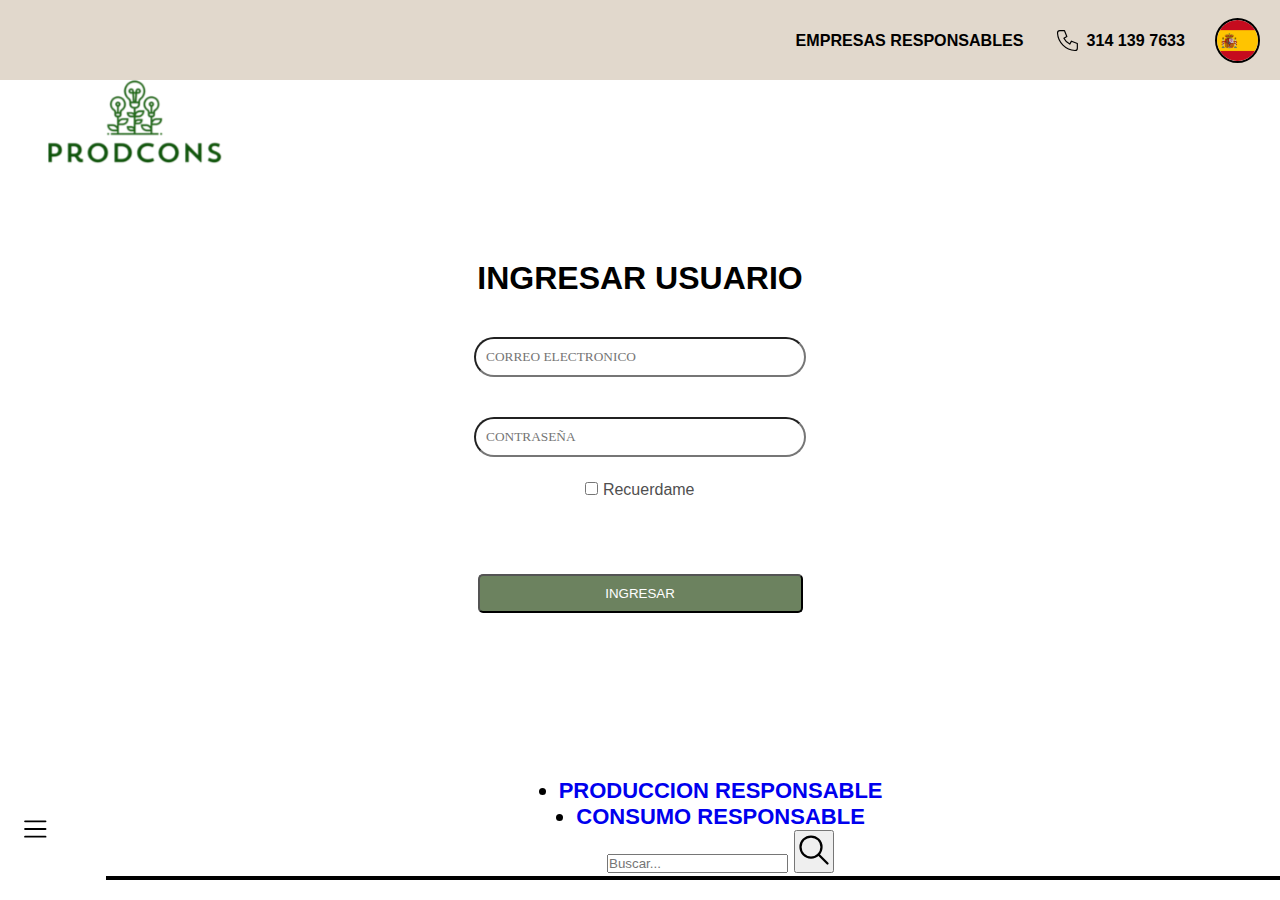
==== index.html @ 2ad21165 "primer commit" ====
<!DOCTYPE html>
<html lang="es">
<head>
    <meta charset="UTF-8">
    <meta name="viewport" content="width=device-width, initial-scale=1.0">
    <title>PRODCONS</title>
    <link rel="stylesheet" href="css/styles.css">
   <link href="css/styles.css" rel="stylesheet">
</head>
<body>

    <header> 
        <div class="header-contenedor">
            <div class="principal"> 
                <a class="navlink" href="#">EMPRESAS RESPONSABLES</a> 

                <div class="telefono">
                
                    <a class="navlink" href="#"><svg xmlns="http://www.w3.org/2000/svg" viewBox="0 0 24 24" fill="none" stroke="currentColor" stroke-linecap="round" stroke-linejoin="round" width="28" height="28" stroke-width="1"> 
                    <path d="M5 4h4l2 5l-2.5 1.5a11 11 0 0 0 5 5l1.5 -2.5l5 2v4a2 2 0 0 1 -2 2a16 16 0 0 1 -15 -15a2 2 0 0 1 2 -2"></path> 
                 </svg></a>
                 <span> 314 139 7633 </span>
                </div>
            
                <a class="navlink" href="#"><img class="españa" src="mundo.png">
                   <!-- <img class="ingles" src="reino-unido (1).png">--></a>

    </div>
        </div>
    </header>

    
    <section class="login">
        <h1>INGRESAR USUARIO </h1>
        <input class="controls" type="email" name="usuario" id="usuario" placeholder="CORREO ELECTRONICO">
        <input class="controls" type="password" name="contraseña" id="contraseña" placeholder="CONTRASEÑA">
        <div class="recuerdame">
            <label>
                <input class="C" type="checkbox">
                Recuerdame
            </label>
        </div>

        <input class="boton" type="submit" value="INGRESAR">


    </section>
   
    <section class="logo"> 
        <div class="header_2">
            <svg xmlns="http://www.w3.org/2000/svg" viewBox="0 0 24 24" fill="none" stroke="currentColor" stroke-linecap="round" stroke-linejoin="round" width="36" height="36" stroke-width="1.5">
                <path d="M4 6l16 0">
            </path>
                 <path d="M4 12l16 0">
            </path> 
                <path d="M4 18l16 0">
            </path> 
            </svg> 
        <img class="prodcons" src="logoSinfondo.png" alt="Logo"> 
        <div class="subtitulos">
            <li><a href="#">PRODUCCION RESPONSABLE</a></li>
            <li><a href="#">CONSUMO RESPONSABLE</a></li>
            <!--formulario-->
            <form class="search-form">
                <input type="search" placeholder="Buscar..."/>
                <button class=" lupa">
                    <svg xmlns="http://www.w3.org/2000/svg" viewBox="0 0 24 24" fill="none" stroke="currentColor" stroke-linecap="round" stroke-linejoin="round" width="36" height="36" stroke-width="1.5"> 
                        <path d="M10 10m-7 0a7 7 0 1 0 14 0a7 7 0 1 0 -14 0"></path>
                         <path d="M21 21l-6 -6"></path> 
                        </svg>
                </button>

         </form>
        </div>

           <!-- <a class="lupa" href="#" onclick="moveIndicator(this)">
                <svg xmlns="http://www.w3.org/2000/svg" viewBox="0 0 24 24" fill="none" stroke="currentColor" stroke-linecap="round" stroke-linejoin="round" width="36" height="36" stroke-width="1.5"> 
                <path d="M10 10m-7 0a7 7 0 1 0 14 0a7 7 0 1 0 -14 0"></path>
                 <path d="M21 21l-6 -6"></path> 
                </svg>
            </a>-->

    </div>
    </section>
    <!--
<footer class="frooter"> 
    PRODCONS &copy; 2025. Todos los  derechos reservados.
</footer> -->
<script src="code.js"></script>
</body>
</html>
---- css/styles.css ----
:root {
    color: black;
    color: white;    
    --amarillo: #FFC107;
    --blue: #0097A7;
    color: rgb(90, 61, 61);
    color: beige;
    color: rgb(12, 115, 12);
    color: rgb(47, 81, 47);
    color: rgb(126, 222, 126);
    color: rgb(225, 216, 204);
    color: #868278;
    color: rgb(231, 231, 219);
    color: rgb(109, 151, 109);

}

html{
    font-size: 62.5%;
    box-sizing: border-box;
}
*, *:before, *:after {
    box-sizing: inherit;
}
/*cuerpo*/
body{
    font-size: 16px; /* 1 rem = 10px */
    font-family: 'krub', sans-serif;

}

.container{
    max-width: 120rem;
    margin: 0 auto;
}
/*cabeza*/
header{
    position: fixed;
    top: 0;
    left: 0;
    width: 100%;
    height: 80px;
    background: rgb(225, 216, 204);/*color del fondo*/
    z-index: 2;
    display: flex;
    justify-content: flex-end;
    align-items: center;
    padding-right: 20px;

}

.header-contenedor{
    display: flex;
    align-items: center;
    gap: 15px;
    font-size: 16.1px;/* el tamaño negritas*/
    font-weight: bolder;
    justify-content: space-between;
    padding: 2rem 0;
}

.principal{
   display: flex;
   align-items: center;
   gap: 30px;
   
}

.telefono{
    display: flex;
    align-items: center;
    gap: 5px;
    color: black;
}

.telefono p{
    margin: 0;
    color: black;
}

@media (min-width: 768px) {
    .header {
        flex-direction: row;
        justify-content: space-between;
    }
}

@media (min-width: 480px) {
   
}

/*Imagen de la bandera de españa*/
.españa{
    width: 45px; /* Ancho del círculo */
    height: 45px; /* Alto del círculo */
    border-radius: 50%; /* Hace el borde redondeado (círculo) */
    border: 2px solid black;/*Define el borde de la imagen circular*/
    
}

.ingles{
    width: 45px; /* Ancho del círculo */
    height: 45px; /* Alto del círculo */
    border-radius: 50%; /* Hace el borde redondeado (círculo) */
    border: 2px solid black;
}
/*Imagen del logo*/
.logo{
    top: 145px;
    left: 20px;
    display: flex;
    align-items: center;
    gap: 20px;
    z-index: 2;
    padding-right: 20px;
    justify-content: flex-end;
    position: fixed;
   
}
.prodcons{
    position: absolute;
    top: 41px; /*espacio entre lo alto y bajo*/
    left: 0.3px; /*cuanto estara a la izquierda*/
    display: flex;
    align-items: center;
    gap: 0.5px;
    position: fixed;
    padding: 0.5px;
    width: 20%; /* tamaño de la imagen*/
}

.logo{
    width: .5%;
    height: auto;
}
/*produccion y el consumo responsable*/
.subtitulos{
   display: flex;
   flex-direction: column;
    align-items: center;  
    font-size: 22px;/* tamaño de la letra*/
    font-weight: bold;
    color: black;
    border-bottom: 100px solid black;

}

.subtitulos p{
    font-size: 1em;/*tamaño de letra*/
    text-align: center;
    /*display: flex;  alinear elementos en fila*/
    padding: 5px;
    /*gap: 5px; espacio entre los elementos*/

}
/*parte del logo*/
section.logo{
    position: relative;
    width: 104.5%;
}

.subtitulos{
    width: 110%;
    border-bottom: 4px solid black;
    padding-bottom: 2px;
}
/*elemento que van al final del blog*/
.footer{
    text-align: center;
    color: black;

}
/*Menu de registro*/
*{
    margin: 0;
    padding: 0;
    box-sizing: border-box;
    text-decoration: none;
    font-family:Arial, Helvetica, sans-serif;

}

.navlink {
    text-align: right;
    color: #000;
    display: flex;
    text-align: center;
    justify-content: flex-end;    
}

.controls{
    /*background-color: rgb(172, 211, 146);*/
    background-color: white; 
    width: 170px;
    padding: 10px;
    margin: auto;
    margin-top: 40px;
    border-radius: 5px;
    font-family: 'calibri';
    border-radius: 20px;
    width: 80%;
    text-align: black;
}

.login{
    background-color: white;
    padding: 20px;
    margin: auto;
    margin-top: 200px;
    /*border: 2px solid black;*/
    text-align: center;
    border-radius: 30px;
    width: 455px;
    padding-top: 60px;
     color: black;
    
}

.boton{
    width: 10px;
    padding: 10px;
    margin: auto;
    margin-top: 55px;
    border-radius: 5px;
    background-color: rgb(108,130,95);
    color: white;
    width: 325px;
}

.header_2{
    display: flex;
    align-items: center;
    gap: 55px;
    font-size: 16.1px;/* el tamaño negritas*/
    background:white;/*color del fondo*/
    z-index: 20;
    justify-content: flex-end;
    padding-right: 2px;
    color: black;
    width: 100%;

}

.recuerdame{
    width: 170px;
    padding: 10px;
    margin: auto;
    margin-top: 40px;
    padding: 20px;
    margin: auto;
    margin-top: 4px;
    /*border-left-width: 0px;
    border-right-width: 0px;*/
    color: rgb(79, 79, 79);
   
}

.C{
    background-color: rgb(172, 211, 146) ;
}
---- css/styles.css ----
:root {
    color: black;
    color: white;    
    --amarillo: #FFC107;
    --blue: #0097A7;
    color: rgb(90, 61, 61);
    color: beige;
    color: rgb(12, 115, 12);
    color: rgb(47, 81, 47);
    color: rgb(126, 222, 126);
    color: rgb(225, 216, 204);
    color: #868278;
    color: rgb(231, 231, 219);
    color: rgb(109, 151, 109);

}

html{
    font-size: 62.5%;
    box-sizing: border-box;
}
*, *:before, *:after {
    box-sizing: inherit;
}
/*cuerpo*/
body{
    font-size: 16px; /* 1 rem = 10px */
    font-family: 'krub', sans-serif;

}

.container{
    max-width: 120rem;
    margin: 0 auto;
}
/*cabeza*/
header{
    position: fixed;
    top: 0;
    left: 0;
    width: 100%;
    height: 80px;
    background: rgb(225, 216, 204);/*color del fondo*/
    z-index: 2;
    display: flex;
    justify-content: flex-end;
    align-items: center;
    padding-right: 20px;

}

.header-contenedor{
    display: flex;
    align-items: center;
    gap: 15px;
    font-size: 16.1px;/* el tamaño negritas*/
    font-weight: bolder;
    justify-content: space-between;
    padding: 2rem 0;
}

.principal{
   display: flex;
   align-items: center;
   gap: 30px;
   
}

.telefono{
    display: flex;
    align-items: center;
    gap: 5px;
    color: black;
}

.telefono p{
    margin: 0;
    color: black;
}

@media (min-width: 768px) {
    .header {
        flex-direction: row;
        justify-content: space-between;
    }
}

@media (min-width: 480px) {
   
}

/*Imagen de la bandera de españa*/
.españa{
    width: 45px; /* Ancho del círculo */
    height: 45px; /* Alto del círculo */
    border-radius: 50%; /* Hace el borde redondeado (círculo) */
    border: 2px solid black;/*Define el borde de la imagen circular*/
    
}

.ingles{
    width: 45px; /* Ancho del círculo */
    height: 45px; /* Alto del círculo */
    border-radius: 50%; /* Hace el borde redondeado (círculo) */
    border: 2px solid black;
}
/*Imagen del logo*/
.logo{
    top: 145px;
    left: 20px;
    display: flex;
    align-items: center;
    gap: 20px;
    z-index: 2;
    padding-right: 20px;
    justify-content: flex-end;
    position: fixed;
   
}
.prodcons{
    position: absolute;
    top: 41px; /*espacio entre lo alto y bajo*/
    left: 0.3px; /*cuanto estara a la izquierda*/
    display: flex;
    align-items: center;
    gap: 0.5px;
    position: fixed;
    padding: 0.5px;
    width: 20%; /* tamaño de la imagen*/
}

.logo{
    width: .5%;
    height: auto;
}
/*produccion y el consumo responsable*/
.subtitulos{
   display: flex;
   flex-direction: column;
    align-items: center;  
    font-size: 22px;/* tamaño de la letra*/
    font-weight: bold;
    color: black;
    border-bottom: 100px solid black;

}

.subtitulos p{
    font-size: 1em;/*tamaño de letra*/
    text-align: center;
    /*display: flex;  alinear elementos en fila*/
    padding: 5px;
    /*gap: 5px; espacio entre los elementos*/

}
/*parte del logo*/
section.logo{
    position: relative;
    width: 104.5%;
}

.subtitulos{
    width: 110%;
    border-bottom: 4px solid black;
    padding-bottom: 2px;
}
/*elemento que van al final del blog*/
.footer{
    text-align: center;
    color: black;

}
/*Menu de registro*/
*{
    margin: 0;
    padding: 0;
    box-sizing: border-box;
    text-decoration: none;
    font-family:Arial, Helvetica, sans-serif;

}

.navlink {
    text-align: right;
    color: #000;
    display: flex;
    text-align: center;
    justify-content: flex-end;    
}

.controls{
    /*background-color: rgb(172, 211, 146);*/
    background-color: white; 
    width: 170px;
    padding: 10px;
    margin: auto;
    margin-top: 40px;
    border-radius: 5px;
    font-family: 'calibri';
    border-radius: 20px;
    width: 80%;
    text-align: black;
}

.login{
    background-color: white;
    padding: 20px;
    margin: auto;
    margin-top: 200px;
    /*border: 2px solid black;*/
    text-align: center;
    border-radius: 30px;
    width: 455px;
    padding-top: 60px;
     color: black;
    
}

.boton{
    width: 10px;
    padding: 10px;
    margin: auto;
    margin-top: 55px;
    border-radius: 5px;
    background-color: rgb(108,130,95);
    color: white;
    width: 325px;
}

.header_2{
    display: flex;
    align-items: center;
    gap: 55px;
    font-size: 16.1px;/* el tamaño negritas*/
    background:white;/*color del fondo*/
    z-index: 20;
    justify-content: flex-end;
    padding-right: 2px;
    color: black;
    width: 100%;

}

.recuerdame{
    width: 170px;
    padding: 10px;
    margin: auto;
    margin-top: 40px;
    padding: 20px;
    margin: auto;
    margin-top: 4px;
    /*border-left-width: 0px;
    border-right-width: 0px;*/
    color: rgb(79, 79, 79);
   
}

.C{
    background-color: rgb(172, 211, 146) ;
}
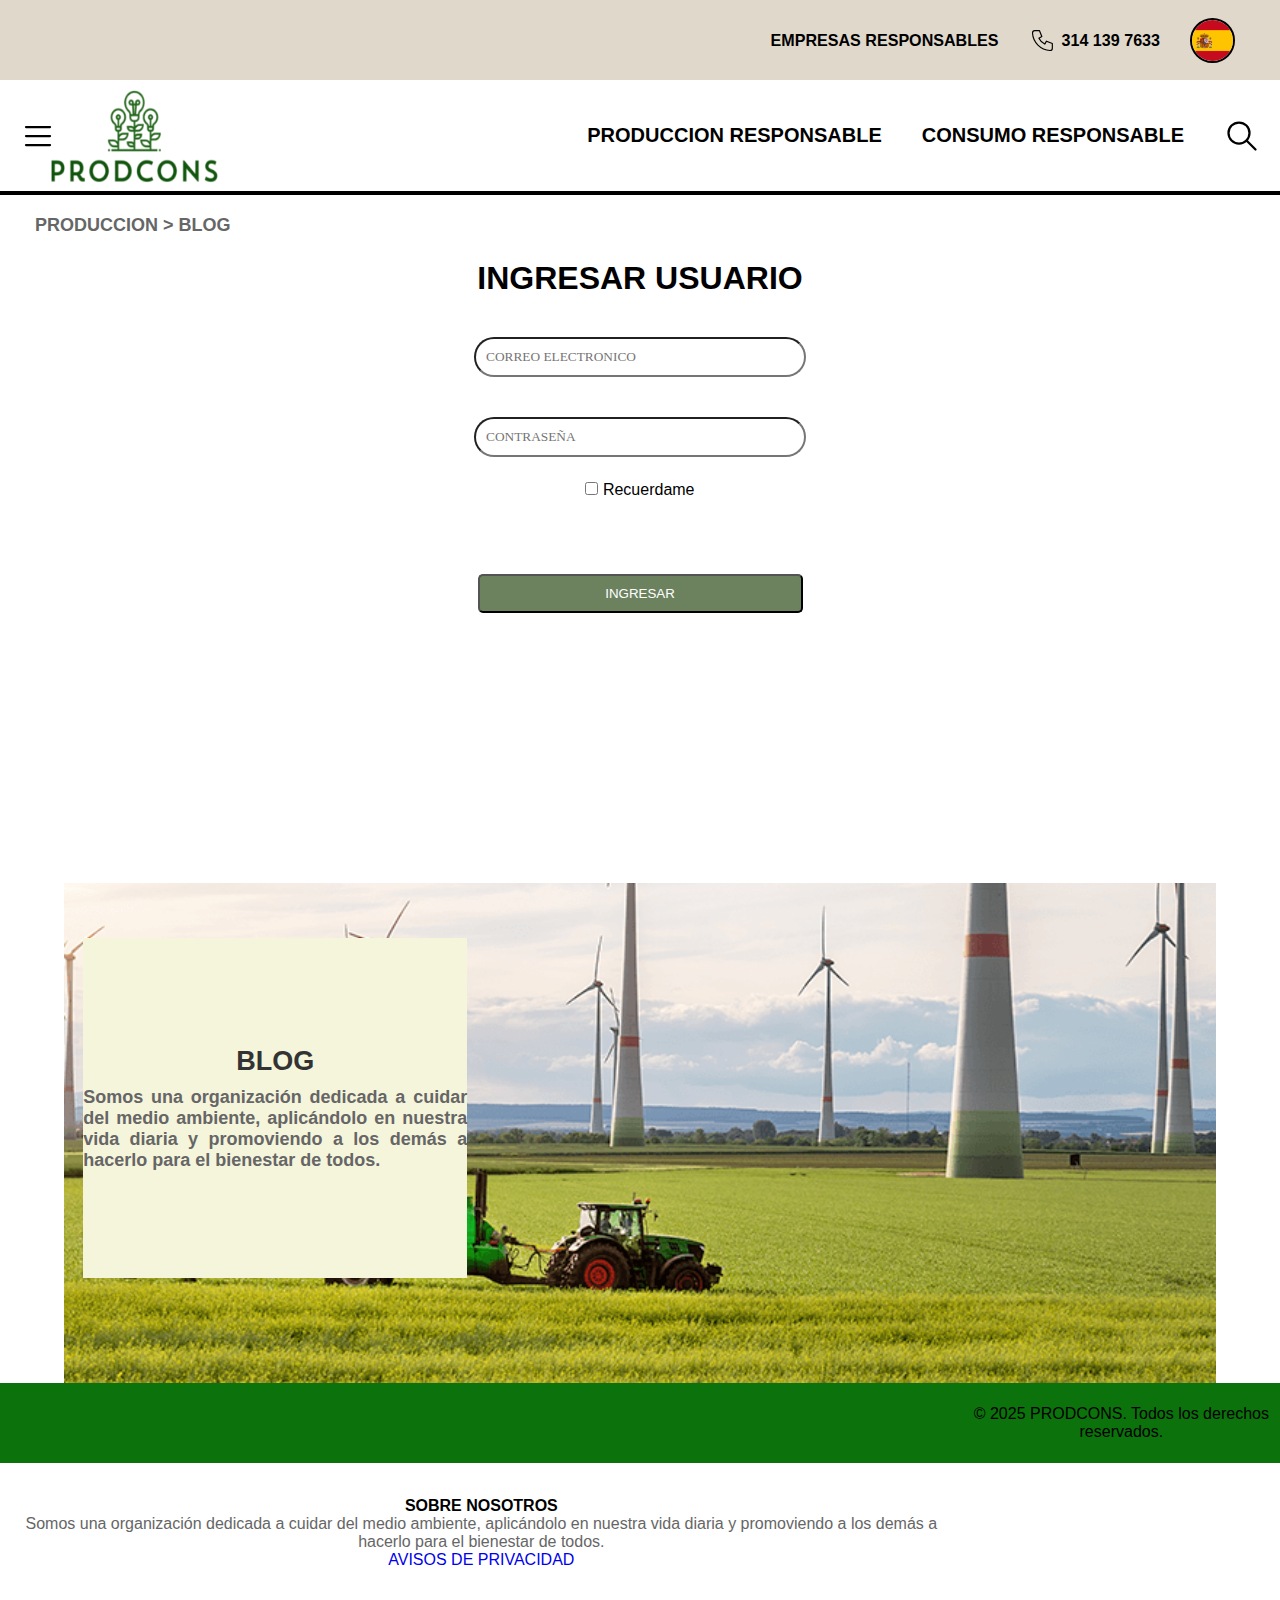
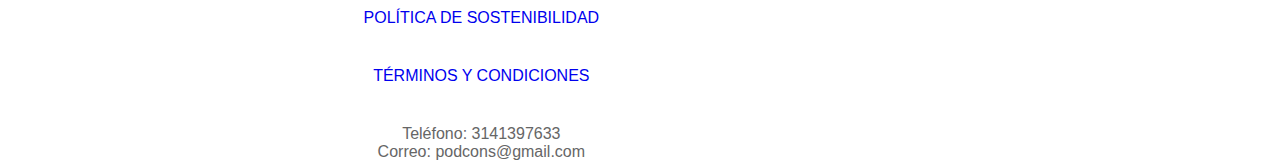
==== commit 548ec63b: "cambioschan" ====
--- a/index.html
+++ b/index.html
@@ -12,7 +12,7 @@
     <header> 
         <div class="header-contenedor">
             <div class="principal"> 
-                <a class="navlink" href="#">EMPRESAS RESPONSABLES</a> 
+                <a class="navlink" href="#empresasresponsables" onclick="setActive(this)">EMPRESAS RESPONSABLES</a> 
 
                 <div class="telefono">
                 
@@ -22,8 +22,8 @@
                  <span> 314 139 7633 </span>
                 </div>
             
-                <a class="navlink" href="#"><img class="españa" src="mundo.png">
-                   <!-- <img class="ingles" src="reino-unido (1).png">--></a>
+                <a class="navlink" href="#idiomas"><img class="españa" src="mundo.png">
+                 <!--<img class="ingles" src="reino-unido (1).png"></a>-->
 
     </div>
         </div>
@@ -58,10 +58,29 @@
             </svg> 
         <img class="prodcons" src="logoSinfondo.png" alt="Logo"> 
         <div class="subtitulos">
-            <li><a href="#">PRODUCCION RESPONSABLE</a></li>
-            <li><a href="#">CONSUMO RESPONSABLE</a></li>
+
+           <li><a href="#produccion" onclick="setActive(this)">PRODUCCION RESPONSABLE</a>
+               <!--  <div class="info" id="info-produccion">
+                  <img class="img-info1" src="produccion.jpg">
+                </div>
+                    <div class="info-prod">
+                    <h2>LA PRODUCCIÓN RESPONSABLE</h2>
+                    <p>Cada producto que consumimos tiene un costo ambiental que muchas veces no vemos. Desde la extracción de materiales hasta su fabricación y distribución, el impacto puede ser enorme si no se hace de manera responsable.</p>
+                </div> -->
+            </li>
+
+            <li><a href="#consumo" onclick="setActive(this)">CONSUMO RESPONSABLE</a>
+                <!--<div class="info2" id="info-consumo"> 
+                     <img class="img-info2" src="consumo.jpg">
+                    </div>
+                     <div class="info-cons" >
+                    <h2>EL CONSUMO RESPONSABLE</h2> 
+                    <p>El consumo responsable implica elegir productos y servicios que minimicen el impacto ambiental, fomenten la economía local y respeten los derechos de los trabajadores. Es una forma de tomar decisiones conscientes para reducir el desperdicio y promover un futuro más sostenible.</p>
+                </div>-->
+            </li>
+        </ul>
             <!--formulario-->
-            <form class="search-form">
+           <form class="search-form">
                 <input type="search" placeholder="Buscar..."/>
                 <button class=" lupa">
                     <svg xmlns="http://www.w3.org/2000/svg" viewBox="0 0 24 24" fill="none" stroke="currentColor" stroke-linecap="round" stroke-linejoin="round" width="36" height="36" stroke-width="1.5"> 
@@ -71,21 +90,48 @@
                 </button>
 
          </form>
+
         </div>
+    </section>
 
-           <!-- <a class="lupa" href="#" onclick="moveIndicator(this)">
-                <svg xmlns="http://www.w3.org/2000/svg" viewBox="0 0 24 24" fill="none" stroke="currentColor" stroke-linecap="round" stroke-linejoin="round" width="36" height="36" stroke-width="1.5"> 
-                <path d="M10 10m-7 0a7 7 0 1 0 14 0a7 7 0 1 0 -14 0"></path>
-                 <path d="M21 21l-6 -6"></path> 
-                </svg>
-            </a>-->
+    
 
+    <div class="sobrecont">
+    <div class="tex1">
+        <p> PRODUCCION  >  BLOG </p>
     </div>
-    </section>
-    <!--
-<footer class="frooter"> 
-    PRODCONS &copy; 2025. Todos los  derechos reservados.
-</footer> -->
+    <div class="cuadro-info">
+        <h2>BLOG</h2>
+        <p>Somos una organización dedicada a cuidar del medio ambiente, aplicándolo en nuestra vida diaria y promoviendo a los demás a hacerlo para el bienestar de todos.</p>
+    </div>
+<img class="imagen-principal" src="presentacion.png" alt="Imagen Principal">
+    </body>
+</div>
+
+<footer class="footer">
+    <div class="footer-container">
+        <div class="footer-left">
+            <img class="prodcons2" src="logoSinfondo.png" alt="Logo">
+        </div>
+        <div class="footer-center">
+            <h4>SOBRE NOSOTROS</h4>
+            <p>Somos una organización dedicada a cuidar del medio ambiente, aplicándolo en nuestra vida diaria y promoviendo a los demás a hacerlo para el bienestar de todos.</p>
+        </div>
+        <div class="footer-right">
+            <ul>
+                <li><a href="#">AVISOS DE PRIVACIDAD</a></li>
+                <li><a href="#">POLÍTICA DE SOSTENIBILIDAD</a></li>
+                <li><a href="#">TÉRMINOS Y CONDICIONES</a></li>
+            </ul>
+            <p>Teléfono: 3141397633</p>
+            <p>Correo: podcons@gmail.com</p>
+        </div>
+    </div>
+    <div class="footer-bottom">
+        &copy; 2025 PRODCONS. Todos los derechos reservados.
+    </div>
+</footer>
+
 <script src="code.js"></script>
 </body>
 </html>--- a/css/styles.css
+++ b/css/styles.css
@@ -1,8 +1,8 @@
-:root {
+:root {          /*Barra de colores que seran utilizados*/
     color: black;
     color: white;    
-    --amarillo: #FFC107;
-    --blue: #0097A7;
+    color: #FFC107;
+    color: #0097A7;
     color: rgb(90, 61, 61);
     color: beige;
     color: rgb(12, 115, 12);
@@ -26,33 +26,132 @@
 body{
     font-size: 16px; /* 1 rem = 10px */
     font-family: 'krub', sans-serif;
-
+}
+
+.tex1{
+    position: fixed;
+    color: #000;
+    top: 195px; /* Suma de la altura de ambas barras */
+    left: 0; /*alineacion a la izquierda*/
+    width: 100%;/*ancho que abarcara en la pagina principal*/
+    height: 60px;/*tamaño que abarcara el texto*/
+    display: flex;
+    justify-content: flex-start;
+    text-align: left; 
+    padding-left: 35px;
+    background-color: white; /*Color del fondo*/
+    font-size: 18px;
+    font-weight: bold;
+    align-items: center;/* texto centrado*/
+    z-index: 5; /* configurarlo debajo de la segunda barra */
+}
+
+.imagen-principal{
+    display: block;       /*  centrar */
+    width: 90%;           /* Define el ancho */
+    height: 500px;        /* Define la altura */
+    object-fit: cover;    /* Ajusta la imagen sin deformarla */
+    margin: 250px auto 0; /* Centrar y empujar hacia abajo */
+}
+
+.sobrecont{
+    position: relative;
+    text-align: center;
+}
+
+.cuadro-info{
+    position: absolute;
+    top: 55px; /* Ajusta el cuadro arriba de la imagen*/
+    left: 21.5%;
+    transform: translateX(-50%);/*Centrar el cuadro de manera horizontal*/
+    height: 340px; /*la altura del cuadrado*/
+    background-color: beige;/*color de fondo que contendra el cuadrado*/
+    color: black;/*color de las letras que contendra el texto añadido*/
+    font-size: 18px;/*Tamaño asignado de las letras*/
+    font-weight: bold;
+    display: flex;
+    align-items: center;/*posicionar el texto en el centro del cuadrado*/
+    justify-content: center;/*justificar el contenido al centro*/
+    display: flex;
+    flex-direction: column; /* Asegura que el texto esté arriba */
+    align-items: center; /* Centra el contenido */
+    text-align: justify; /* justifica el texto */
+    width: 30%; /* Ajusta el ancho si es necesario */
+    margin: auto; /* Centra en la página */
+    text-align-last: left;
+    font-family:Impact, Haettenschweiler, 'Arial Narrow Bold', sans-serif;
+
+}
+
+h2{
+    margin-bottom: 10px;/*definir el espacio entre el titulo y el texto de los cuadros*/
 }
 
 .container{
-    max-width: 120rem;
+    max-width: 120rem;/*tamaño maximo que podra tener el cuadrado*/
     margin: 0 auto;
 }
+
+ul {
+    list-style-type: none;
+    padding: 0;
+}
+
+ul li {
+    display: flex;
+    flex-direction: column; /* Alinea los elementos verticalmente */
+    margin-bottom: 40px; /* Espaciado entre los elementos */
+}
+
+.info, .info2 {
+    display: block;
+    width: 100%;
+    margin-bottom: 20px;
+}
+
+.info-prod, .info-cons{
+    display: block;
+    width: 100%;
+    padding: 10px;
+    background-color: #f5f5f5;
+    margin-bottom: 20px;
+}
+
+.img-info1, .img-info2 {
+    width: 100%;
+    height: auto;
+}
+
+h2 {
+    color: #333;
+    font-size: 1.5em;
+}
+
+p {
+    color: #666;
+    font-size: 1em;
+}
+
 /*cabeza*/
 header{
     position: fixed;
-    top: 0;
+    top: 0;/*que tan separado estara del inicio*/
     left: 0;
-    width: 100%;
+    width: 100%;/*anchura que abarcara de la pantalla*/
     height: 80px;
     background: rgb(225, 216, 204);/*color del fondo*/
-    z-index: 2;
+    z-index: 2;/*mantenerlo fijo*/
     display: flex;
     justify-content: flex-end;
     align-items: center;
-    padding-right: 20px;
+    padding-right: 20px;/*indicaremos cuanto lo justificaremos a la derecha*/
 
 }
 
 .header-contenedor{
     display: flex;
     align-items: center;
-    gap: 15px;
+    gap: 15px;/*espacio definido entre columnas*/
     font-size: 16.1px;/* el tamaño negritas*/
     font-weight: bolder;
     justify-content: space-between;
@@ -62,20 +161,20 @@
 .principal{
    display: flex;
    align-items: center;
-   gap: 30px;
-   
+   gap: 30px;/*espacio definido entre columnas*/
+   padding: 10px;
 }
 
 .telefono{
     display: flex;
     align-items: center;
-    gap: 5px;
+    gap: 5px;/*espacio definido entre columnas*/
     color: black;
 }
 
 .telefono p{
     margin: 0;
-    color: black;
+    color: black;/*color que contendra el texto*/
 }
 
 @media (min-width: 768px) {
@@ -102,48 +201,88 @@
     width: 45px; /* Ancho del círculo */
     height: 45px; /* Alto del círculo */
     border-radius: 50%; /* Hace el borde redondeado (círculo) */
-    border: 2px solid black;
+    border: 2px solid black;/*Define el borde de la imagen circular*/
 }
 /*Imagen del logo*/
 .logo{
-    top: 145px;
-    left: 20px;
-    display: flex;
+    top: 145px;/*define la altura que tendra la imagen*/
+    left: 20px;/*Indica cuanto estara a la derecha*/
+    display: flex;/*Se podra desplazar dependiendo el tamaño de la pantalla que sea utilizada*/
     align-items: center;
-    gap: 20px;
-    z-index: 2;
+    gap: 20px;/*espacio definido entre columnas*/
+    z-index: 2;/*mante a la imagen fija dentro del navegador*/
     padding-right: 20px;
     justify-content: flex-end;
     position: fixed;
    
 }
 .prodcons{
+    height: 200px; /*altura que le sera dada a la imagen */
     position: absolute;
-    top: 41px; /*espacio entre lo alto y bajo*/
-    left: 0.3px; /*cuanto estara a la izquierda*/
-    display: flex;
-    align-items: center;
-    gap: 0.5px;
+    top: 42px; 
+    left: 0.3px; /*la justificacion izquierda que tendra*/
+    display: flex;
+    align-items: center;/*imagen centrada en el tamaño del navegador*/
+    gap: 2.5px;/*espacio definido entre columnas*/
     position: fixed;
-    padding: 0.5px;
-    width: 20%; /* tamaño de la imagen*/
+    padding: 5.5px;
+    width: 20%; /*tamaño asignado que abarcara de la pantalla*/
+
 }
 
 .logo{
-    width: .5%;
-    height: auto;
+    width: .5%;/*define el ancho*/
+    height: auto;/*define la altura*/
 }
 /*produccion y el consumo responsable*/
 .subtitulos{
-   display: flex;
-   flex-direction: column;
+    display: flex;
+    gap: 40px;/*espacio definido entre columnas*/
     align-items: center;  
-    font-size: 22px;/* tamaño de la letra*/
+    font-size: 20px;/* tamaño de la letra*/
     font-weight: bold;
-    color: black;
-    border-bottom: 100px solid black;
-
-}
+    color: black;/*color que tendran las letras*/
+    position: relative;
+    z-index: 1;/*mantiene fijo a los subtitulos*/
+    transition: transform 0.3s ease-in-out;
+    text-align: right;/*subtitulos justificados a la derecha*/
+}
+
+.subtitulos.desolante{
+    transform: translateX(-150px);
+}
+
+.subtitulos li {
+    list-style: none;
+}
+
+.subtitulos a {
+    text-decoration: none;
+    color: black;
+    position: relative;
+}
+
+.subtitulos a::after {
+    content: '';
+    position: absolute;
+    bottom: -5.3px;
+    left: 0;
+    width: 100%;/*tamaño que abarcara de la pantalla*/
+    height: 7px; /*define la altura*/
+    background-color:  rgb(12, 115, 12);/*color de la linea que ira debajo de los subtitulos*/
+    transform: scaleX(0);
+    transform-origin: bottom right;
+    transition: transform 0.3s ease;/*tiempo que tomara en aparecer la linea debajo del subtitulo*/
+}
+
+.subtitulos a:hover::after,
+.subtitulos a:focus::after,
+.subtitulos a:active::after {
+    transform: scaleX(1);
+    transform-origin: bottom left;
+}
+
+
 
 .subtitulos p{
     font-size: 1em;/*tamaño de letra*/
@@ -151,32 +290,70 @@
     /*display: flex;  alinear elementos en fila*/
     padding: 5px;
     /*gap: 5px; espacio entre los elementos*/
-
-}
+}
+
+.search-form {
+    position: relative;
+    z-index: 15;
+    margin-top: 5px;
+}
+
+.search-form input[type="search"] {
+    width: 0;
+    opacity: 0;
+    transition: width 0.3s ease, opacity 0.3s ease;
+    position: absolute;
+    right: 40px; /* Posición respecto a la lupa */
+    top: 50%;
+    transform: translateY(-50%);
+    border: 1px solid #000;
+    padding: 5px;
+    border-radius: 5px;
+    background: white;/*define el color del fondo que contendor*/
+}
+
+.search-form button {
+    background: none;
+    border: none;
+    cursor: pointer;
+}
+
+.search-form:hover input[type="search"] {
+    width: 150px; /* Tamaño cuando se activa */
+    opacity: 1;
+}
+
 /*parte del logo*/
 section.logo{
     position: relative;
     width: 104.5%;
 }
 
-.subtitulos{
-    width: 110%;
-    border-bottom: 4px solid black;
-    padding-bottom: 2px;
-}
 /*elemento que van al final del blog*/
 .footer{
-    text-align: center;
-    color: black;
-
-}
+    text-align: center;/*centra el texto*/
+    color: black;/*color de la letar*/
+    background-color: rgb(12, 115, 12);/*color de fondo que tendra el footer*/
+    width: 100%;/*define el ancho*/
+    height: 80px;/*define lo alto*/
+    display: flex;/*centra el contenido*/
+    justify-content: center;/*centra contenido horizontal*/
+    align-items: center;/*centra contenido vertical*/
+    padding: 0;/*se encarga de que no haya paddings no deceados*/
+}
+
+.footer > * {
+    background: transparent;
+}
+
+
 /*Menu de registro*/
 *{
     margin: 0;
     padding: 0;
     box-sizing: border-box;
     text-decoration: none;
-    font-family:Arial, Helvetica, sans-serif;
+    font-family:Arial, Helvetica, sans-serif;/*define el tipo de letra que sera utilizada*/
 
 }
 
@@ -190,20 +367,20 @@
 
 .controls{
     /*background-color: rgb(172, 211, 146);*/
-    background-color: white; 
-    width: 170px;
+    background-color: white; /*define el color del fondo*/
+    width: 170px;/*define el ancho que abarcara en la pantalla*/
     padding: 10px;
     margin: auto;
     margin-top: 40px;
     border-radius: 5px;
     font-family: 'calibri';
     border-radius: 20px;
-    width: 80%;
-    text-align: black;
+    width: 80%; /*define el largo de los espacios para ingresar los datos*/
+    text-align: black;/*define de que color sera el texto*/
 }
 
 .login{
-    background-color: white;
+    background-color: transparent;
     padding: 20px;
     margin: auto;
     margin-top: 200px;
@@ -212,7 +389,7 @@
     border-radius: 30px;
     width: 455px;
     padding-top: 60px;
-     color: black;
+    color: black;
     
 }
 
@@ -230,14 +407,19 @@
 .header_2{
     display: flex;
     align-items: center;
-    gap: 55px;
-    font-size: 16.1px;/* el tamaño negritas*/
+    font-size: 16.1px; 
     background:white;/*color del fondo*/
-    z-index: 20;
-    justify-content: flex-end;
-    padding-right: 2px;
+    z-index: 10;
+    justify-content: space-between;
+    padding: 15px 20px;
     color: black;
     width: 100%;
+    border-bottom: 4px solid black;
+    position: fixed; /* Fija la barra */
+    top: 80px; /* La coloca en la parte superior */
+    left: 0; /* Alineación izquierda */
+    right: 0;
+    height: 115px;
 
 }
 
@@ -251,7 +433,8 @@
     margin-top: 4px;
     /*border-left-width: 0px;
     border-right-width: 0px;*/
-    color: rgb(79, 79, 79);
+    /*color: rgb(79, 79, 79);*/
+    color: black;
    
 }
 
@@ -260,3 +443,9 @@
 }
 
 
+
+
+
+
+
+
--- a/css/styles.css
+++ b/css/styles.css
@@ -1,8 +1,8 @@
-:root {
+:root {          /*Barra de colores que seran utilizados*/
     color: black;
     color: white;    
-    --amarillo: #FFC107;
-    --blue: #0097A7;
+    color: #FFC107;
+    color: #0097A7;
     color: rgb(90, 61, 61);
     color: beige;
     color: rgb(12, 115, 12);
@@ -26,33 +26,132 @@
 body{
     font-size: 16px; /* 1 rem = 10px */
     font-family: 'krub', sans-serif;
-
+}
+
+.tex1{
+    position: fixed;
+    color: #000;
+    top: 195px; /* Suma de la altura de ambas barras */
+    left: 0; /*alineacion a la izquierda*/
+    width: 100%;/*ancho que abarcara en la pagina principal*/
+    height: 60px;/*tamaño que abarcara el texto*/
+    display: flex;
+    justify-content: flex-start;
+    text-align: left; 
+    padding-left: 35px;
+    background-color: white; /*Color del fondo*/
+    font-size: 18px;
+    font-weight: bold;
+    align-items: center;/* texto centrado*/
+    z-index: 5; /* configurarlo debajo de la segunda barra */
+}
+
+.imagen-principal{
+    display: block;       /*  centrar */
+    width: 90%;           /* Define el ancho */
+    height: 500px;        /* Define la altura */
+    object-fit: cover;    /* Ajusta la imagen sin deformarla */
+    margin: 250px auto 0; /* Centrar y empujar hacia abajo */
+}
+
+.sobrecont{
+    position: relative;
+    text-align: center;
+}
+
+.cuadro-info{
+    position: absolute;
+    top: 55px; /* Ajusta el cuadro arriba de la imagen*/
+    left: 21.5%;
+    transform: translateX(-50%);/*Centrar el cuadro de manera horizontal*/
+    height: 340px; /*la altura del cuadrado*/
+    background-color: beige;/*color de fondo que contendra el cuadrado*/
+    color: black;/*color de las letras que contendra el texto añadido*/
+    font-size: 18px;/*Tamaño asignado de las letras*/
+    font-weight: bold;
+    display: flex;
+    align-items: center;/*posicionar el texto en el centro del cuadrado*/
+    justify-content: center;/*justificar el contenido al centro*/
+    display: flex;
+    flex-direction: column; /* Asegura que el texto esté arriba */
+    align-items: center; /* Centra el contenido */
+    text-align: justify; /* justifica el texto */
+    width: 30%; /* Ajusta el ancho si es necesario */
+    margin: auto; /* Centra en la página */
+    text-align-last: left;
+    font-family:Impact, Haettenschweiler, 'Arial Narrow Bold', sans-serif;
+
+}
+
+h2{
+    margin-bottom: 10px;/*definir el espacio entre el titulo y el texto de los cuadros*/
 }
 
 .container{
-    max-width: 120rem;
+    max-width: 120rem;/*tamaño maximo que podra tener el cuadrado*/
     margin: 0 auto;
 }
+
+ul {
+    list-style-type: none;
+    padding: 0;
+}
+
+ul li {
+    display: flex;
+    flex-direction: column; /* Alinea los elementos verticalmente */
+    margin-bottom: 40px; /* Espaciado entre los elementos */
+}
+
+.info, .info2 {
+    display: block;
+    width: 100%;
+    margin-bottom: 20px;
+}
+
+.info-prod, .info-cons{
+    display: block;
+    width: 100%;
+    padding: 10px;
+    background-color: #f5f5f5;
+    margin-bottom: 20px;
+}
+
+.img-info1, .img-info2 {
+    width: 100%;
+    height: auto;
+}
+
+h2 {
+    color: #333;
+    font-size: 1.5em;
+}
+
+p {
+    color: #666;
+    font-size: 1em;
+}
+
 /*cabeza*/
 header{
     position: fixed;
-    top: 0;
+    top: 0;/*que tan separado estara del inicio*/
     left: 0;
-    width: 100%;
+    width: 100%;/*anchura que abarcara de la pantalla*/
     height: 80px;
     background: rgb(225, 216, 204);/*color del fondo*/
-    z-index: 2;
+    z-index: 2;/*mantenerlo fijo*/
     display: flex;
     justify-content: flex-end;
     align-items: center;
-    padding-right: 20px;
+    padding-right: 20px;/*indicaremos cuanto lo justificaremos a la derecha*/
 
 }
 
 .header-contenedor{
     display: flex;
     align-items: center;
-    gap: 15px;
+    gap: 15px;/*espacio definido entre columnas*/
     font-size: 16.1px;/* el tamaño negritas*/
     font-weight: bolder;
     justify-content: space-between;
@@ -62,20 +161,20 @@
 .principal{
    display: flex;
    align-items: center;
-   gap: 30px;
-   
+   gap: 30px;/*espacio definido entre columnas*/
+   padding: 10px;
 }
 
 .telefono{
     display: flex;
     align-items: center;
-    gap: 5px;
+    gap: 5px;/*espacio definido entre columnas*/
     color: black;
 }
 
 .telefono p{
     margin: 0;
-    color: black;
+    color: black;/*color que contendra el texto*/
 }
 
 @media (min-width: 768px) {
@@ -102,48 +201,88 @@
     width: 45px; /* Ancho del círculo */
     height: 45px; /* Alto del círculo */
     border-radius: 50%; /* Hace el borde redondeado (círculo) */
-    border: 2px solid black;
+    border: 2px solid black;/*Define el borde de la imagen circular*/
 }
 /*Imagen del logo*/
 .logo{
-    top: 145px;
-    left: 20px;
-    display: flex;
+    top: 145px;/*define la altura que tendra la imagen*/
+    left: 20px;/*Indica cuanto estara a la derecha*/
+    display: flex;/*Se podra desplazar dependiendo el tamaño de la pantalla que sea utilizada*/
     align-items: center;
-    gap: 20px;
-    z-index: 2;
+    gap: 20px;/*espacio definido entre columnas*/
+    z-index: 2;/*mante a la imagen fija dentro del navegador*/
     padding-right: 20px;
     justify-content: flex-end;
     position: fixed;
    
 }
 .prodcons{
+    height: 200px; /*altura que le sera dada a la imagen */
     position: absolute;
-    top: 41px; /*espacio entre lo alto y bajo*/
-    left: 0.3px; /*cuanto estara a la izquierda*/
-    display: flex;
-    align-items: center;
-    gap: 0.5px;
+    top: 42px; 
+    left: 0.3px; /*la justificacion izquierda que tendra*/
+    display: flex;
+    align-items: center;/*imagen centrada en el tamaño del navegador*/
+    gap: 2.5px;/*espacio definido entre columnas*/
     position: fixed;
-    padding: 0.5px;
-    width: 20%; /* tamaño de la imagen*/
+    padding: 5.5px;
+    width: 20%; /*tamaño asignado que abarcara de la pantalla*/
+
 }
 
 .logo{
-    width: .5%;
-    height: auto;
+    width: .5%;/*define el ancho*/
+    height: auto;/*define la altura*/
 }
 /*produccion y el consumo responsable*/
 .subtitulos{
-   display: flex;
-   flex-direction: column;
+    display: flex;
+    gap: 40px;/*espacio definido entre columnas*/
     align-items: center;  
-    font-size: 22px;/* tamaño de la letra*/
+    font-size: 20px;/* tamaño de la letra*/
     font-weight: bold;
-    color: black;
-    border-bottom: 100px solid black;
-
-}
+    color: black;/*color que tendran las letras*/
+    position: relative;
+    z-index: 1;/*mantiene fijo a los subtitulos*/
+    transition: transform 0.3s ease-in-out;
+    text-align: right;/*subtitulos justificados a la derecha*/
+}
+
+.subtitulos.desolante{
+    transform: translateX(-150px);
+}
+
+.subtitulos li {
+    list-style: none;
+}
+
+.subtitulos a {
+    text-decoration: none;
+    color: black;
+    position: relative;
+}
+
+.subtitulos a::after {
+    content: '';
+    position: absolute;
+    bottom: -5.3px;
+    left: 0;
+    width: 100%;/*tamaño que abarcara de la pantalla*/
+    height: 7px; /*define la altura*/
+    background-color:  rgb(12, 115, 12);/*color de la linea que ira debajo de los subtitulos*/
+    transform: scaleX(0);
+    transform-origin: bottom right;
+    transition: transform 0.3s ease;/*tiempo que tomara en aparecer la linea debajo del subtitulo*/
+}
+
+.subtitulos a:hover::after,
+.subtitulos a:focus::after,
+.subtitulos a:active::after {
+    transform: scaleX(1);
+    transform-origin: bottom left;
+}
+
+
 
 .subtitulos p{
     font-size: 1em;/*tamaño de letra*/
@@ -151,32 +290,70 @@
     /*display: flex;  alinear elementos en fila*/
     padding: 5px;
     /*gap: 5px; espacio entre los elementos*/
-
-}
+}
+
+.search-form {
+    position: relative;
+    z-index: 15;
+    margin-top: 5px;
+}
+
+.search-form input[type="search"] {
+    width: 0;
+    opacity: 0;
+    transition: width 0.3s ease, opacity 0.3s ease;
+    position: absolute;
+    right: 40px; /* Posición respecto a la lupa */
+    top: 50%;
+    transform: translateY(-50%);
+    border: 1px solid #000;
+    padding: 5px;
+    border-radius: 5px;
+    background: white;/*define el color del fondo que contendor*/
+}
+
+.search-form button {
+    background: none;
+    border: none;
+    cursor: pointer;
+}
+
+.search-form:hover input[type="search"] {
+    width: 150px; /* Tamaño cuando se activa */
+    opacity: 1;
+}
+
 /*parte del logo*/
 section.logo{
     position: relative;
     width: 104.5%;
 }
 
-.subtitulos{
-    width: 110%;
-    border-bottom: 4px solid black;
-    padding-bottom: 2px;
-}
 /*elemento que van al final del blog*/
 .footer{
-    text-align: center;
-    color: black;
-
-}
+    text-align: center;/*centra el texto*/
+    color: black;/*color de la letar*/
+    background-color: rgb(12, 115, 12);/*color de fondo que tendra el footer*/
+    width: 100%;/*define el ancho*/
+    height: 80px;/*define lo alto*/
+    display: flex;/*centra el contenido*/
+    justify-content: center;/*centra contenido horizontal*/
+    align-items: center;/*centra contenido vertical*/
+    padding: 0;/*se encarga de que no haya paddings no deceados*/
+}
+
+.footer > * {
+    background: transparent;
+}
+
+
 /*Menu de registro*/
 *{
     margin: 0;
     padding: 0;
     box-sizing: border-box;
     text-decoration: none;
-    font-family:Arial, Helvetica, sans-serif;
+    font-family:Arial, Helvetica, sans-serif;/*define el tipo de letra que sera utilizada*/
 
 }
 
@@ -190,20 +367,20 @@
 
 .controls{
     /*background-color: rgb(172, 211, 146);*/
-    background-color: white; 
-    width: 170px;
+    background-color: white; /*define el color del fondo*/
+    width: 170px;/*define el ancho que abarcara en la pantalla*/
     padding: 10px;
     margin: auto;
     margin-top: 40px;
     border-radius: 5px;
     font-family: 'calibri';
     border-radius: 20px;
-    width: 80%;
-    text-align: black;
+    width: 80%; /*define el largo de los espacios para ingresar los datos*/
+    text-align: black;/*define de que color sera el texto*/
 }
 
 .login{
-    background-color: white;
+    background-color: transparent;
     padding: 20px;
     margin: auto;
     margin-top: 200px;
@@ -212,7 +389,7 @@
     border-radius: 30px;
     width: 455px;
     padding-top: 60px;
-     color: black;
+    color: black;
     
 }
 
@@ -230,14 +407,19 @@
 .header_2{
     display: flex;
     align-items: center;
-    gap: 55px;
-    font-size: 16.1px;/* el tamaño negritas*/
+    font-size: 16.1px; 
     background:white;/*color del fondo*/
-    z-index: 20;
-    justify-content: flex-end;
-    padding-right: 2px;
+    z-index: 10;
+    justify-content: space-between;
+    padding: 15px 20px;
     color: black;
     width: 100%;
+    border-bottom: 4px solid black;
+    position: fixed; /* Fija la barra */
+    top: 80px; /* La coloca en la parte superior */
+    left: 0; /* Alineación izquierda */
+    right: 0;
+    height: 115px;
 
 }
 
@@ -251,7 +433,8 @@
     margin-top: 4px;
     /*border-left-width: 0px;
     border-right-width: 0px;*/
-    color: rgb(79, 79, 79);
+    /*color: rgb(79, 79, 79);*/
+    color: black;
    
 }
 
@@ -260,3 +443,9 @@
 }
 
 
+
+
+
+
+
+
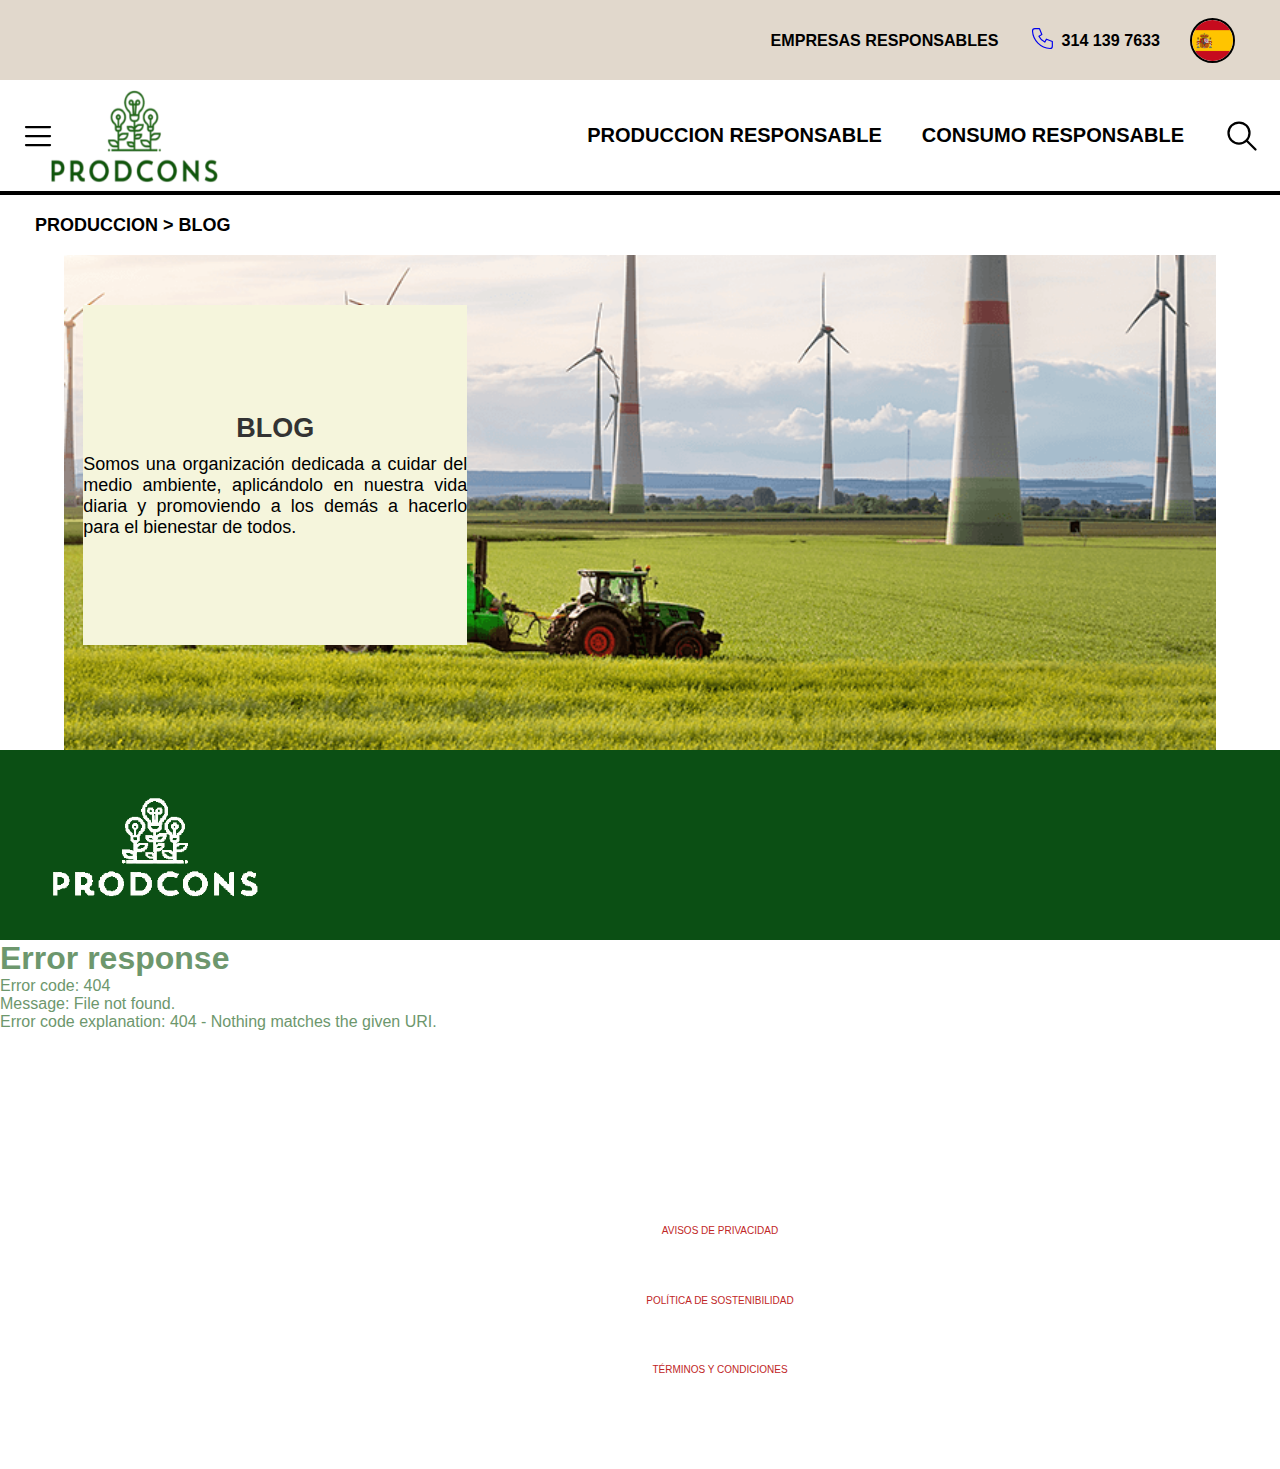
==== commit c7f6e5f6: "avance footer" ====
--- a/index.html
+++ b/index.html
@@ -1,36 +1,42 @@
 <!DOCTYPE html>
 <html lang="es">
+
 <head>
     <meta charset="UTF-8">
     <meta name="viewport" content="width=device-width, initial-scale=1.0">
     <title>PRODCONS</title>
     <link rel="stylesheet" href="css/styles.css">
-   <link href="css/styles.css" rel="stylesheet">
+    <link href="css/styles.css" rel="stylesheet">
 </head>
+
 <body>
 
-    <header> 
+    <header>
         <div class="header-contenedor">
-            <div class="principal"> 
-                <a class="navlink" href="#empresasresponsables" onclick="setActive(this)">EMPRESAS RESPONSABLES</a> 
+            <div class="principal">
+                <a class="navlink" href="#empresasresponsables" onclick="setActive(this)">EMPRESAS RESPONSABLES</a>
 
                 <div class="telefono">
-                
-                    <a class="navlink" href="#"><svg xmlns="http://www.w3.org/2000/svg" viewBox="0 0 24 24" fill="none" stroke="currentColor" stroke-linecap="round" stroke-linejoin="round" width="28" height="28" stroke-width="1"> 
-                    <path d="M5 4h4l2 5l-2.5 1.5a11 11 0 0 0 5 5l1.5 -2.5l5 2v4a2 2 0 0 1 -2 2a16 16 0 0 1 -15 -15a2 2 0 0 1 2 -2"></path> 
-                 </svg></a>
-                 <span> 314 139 7633 </span>
+
+                    <a class="navlinkt" href="#"><svg xmlns="http://www.w3.org/2000/svg" viewBox="0 0 24 24" fill="none"
+                            stroke="currentColor" stroke-linecap="round" stroke-linejoin="round" width="28" height="28"
+                            stroke-width="1">
+                            <path
+                                d="M5 4h4l2 5l-2.5 1.5a11 11 0 0 0 5 5l1.5 -2.5l5 2v4a2 2 0 0 1 -2 2a16 16 0 0 1 -15 -15a2 2 0 0 1 2 -2">
+                            </path>
+                        </svg></a>
+                    <span> 314 139 7633 </span>
                 </div>
-            
+
                 <a class="navlink" href="#idiomas"><img class="españa" src="mundo.png">
-                 <!--<img class="ingles" src="reino-unido (1).png"></a>-->
+                    <!--<img  class="ingles" src="reino-unido (1).png"></a>-->
 
-    </div>
+            </div>
         </div>
     </header>
 
-    
-    <section class="login">
+
+    <!-- <section class="login">
         <h1>INGRESAR USUARIO </h1>
         <input class="controls" type="email" name="usuario" id="usuario" placeholder="CORREO ELECTRONICO">
         <input class="controls" type="password" name="contraseña" id="contraseña" placeholder="CONTRASEÑA">
@@ -44,88 +50,98 @@
         <input class="boton" type="submit" value="INGRESAR">
 
 
-    </section>
-   
-    <section class="logo"> 
+    </section>-->
+
+    <section class="logo">
         <div class="header_2">
-            <svg xmlns="http://www.w3.org/2000/svg" viewBox="0 0 24 24" fill="none" stroke="currentColor" stroke-linecap="round" stroke-linejoin="round" width="36" height="36" stroke-width="1.5">
+            <svg xmlns="http://www.w3.org/2000/svg" viewBox="0 0 24 24" fill="none" stroke="currentColor"
+                stroke-linecap="round" stroke-linejoin="round" width="36" height="36" stroke-width="1.5">
                 <path d="M4 6l16 0">
-            </path>
-                 <path d="M4 12l16 0">
-            </path> 
+                </path>
+                <path d="M4 12l16 0">
+                </path>
                 <path d="M4 18l16 0">
-            </path> 
-            </svg> 
-        <img class="prodcons" src="logoSinfondo.png" alt="Logo"> 
-        <div class="subtitulos">
+                </path>
+            </svg>
+            <img class="prodcons" src="logoSinfondo.png" alt="Logo">
+            <div class="subtitulos">
 
-           <li><a href="#produccion" onclick="setActive(this)">PRODUCCION RESPONSABLE</a>
-               <!--  <div class="info" id="info-produccion">
+                <li><a href="#produccion" onclick="setActive(this)">PRODUCCION RESPONSABLE</a>
+                    <!--  <div class="info" id="info-produccion">
                   <img class="img-info1" src="produccion.jpg">
                 </div>
                     <div class="info-prod">
                     <h2>LA PRODUCCIÓN RESPONSABLE</h2>
                     <p>Cada producto que consumimos tiene un costo ambiental que muchas veces no vemos. Desde la extracción de materiales hasta su fabricación y distribución, el impacto puede ser enorme si no se hace de manera responsable.</p>
                 </div> -->
-            </li>
+                </li>
 
-            <li><a href="#consumo" onclick="setActive(this)">CONSUMO RESPONSABLE</a>
-                <!--<div class="info2" id="info-consumo"> 
+                <li><a href="#consumo" onclick="setActive(this)">CONSUMO RESPONSABLE</a>
+                    <!--<div class="info2" id="info-consumo"> 
                      <img class="img-info2" src="consumo.jpg">
                     </div>
                      <div class="info-cons" >
                     <h2>EL CONSUMO RESPONSABLE</h2> 
                     <p>El consumo responsable implica elegir productos y servicios que minimicen el impacto ambiental, fomenten la economía local y respeten los derechos de los trabajadores. Es una forma de tomar decisiones conscientes para reducir el desperdicio y promover un futuro más sostenible.</p>
                 </div>-->
-            </li>
-        </ul>
-            <!--formulario-->
-           <form class="search-form">
-                <input type="search" placeholder="Buscar..."/>
-                <button class=" lupa">
-                    <svg xmlns="http://www.w3.org/2000/svg" viewBox="0 0 24 24" fill="none" stroke="currentColor" stroke-linecap="round" stroke-linejoin="round" width="36" height="36" stroke-width="1.5"> 
-                        <path d="M10 10m-7 0a7 7 0 1 0 14 0a7 7 0 1 0 -14 0"></path>
-                         <path d="M21 21l-6 -6"></path> 
+                </li>
+                </ul>
+                <!--formulario-->
+                <form class="search-form">
+                    <input type="search" placeholder="Buscar..." />
+                    <button class=" lupa">
+                        <svg xmlns="http://www.w3.org/2000/svg" viewBox="0 0 24 24" fill="none" stroke="currentColor"
+                            stroke-linecap="round" stroke-linejoin="round" width="36" height="36" stroke-width="1.5">
+                            <path d="M10 10m-7 0a7 7 0 1 0 14 0a7 7 0 1 0 -14 0"></path>
+                            <path d="M21 21l-6 -6"></path>
                         </svg>
-                </button>
+                    </button>
 
-         </form>
+                </form>
 
-        </div>
+            </div>
     </section>
 
-    
+
 
     <div class="sobrecont">
-    <div class="tex1">
-        <p> PRODUCCION  >  BLOG </p>
-    </div>
-    <div class="cuadro-info">
-        <h2>BLOG</h2>
-        <p>Somos una organización dedicada a cuidar del medio ambiente, aplicándolo en nuestra vida diaria y promoviendo a los demás a hacerlo para el bienestar de todos.</p>
-    </div>
-<img class="imagen-principal" src="presentacion.png" alt="Imagen Principal">
-    </body>
+        <div class="tex1">
+            <p> PRODUCCION > BLOG </p>
+        </div>
+        <div class="cuadro-info">
+            <h2>BLOG</h2>
+            <p>Somos una organización dedicada a cuidar del medio ambiente, aplicándolo en nuestra vida diaria y
+                promoviendo a los demás a hacerlo para el bienestar de todos.</p>
+        </div>
+        <img class="imagen-principal" src="presentacion.png" alt="Imagen Principal">
+</body>
 </div>
 
+    <!--FOOTER-->
 <footer class="footer">
     <div class="footer-container">
-        <div class="footer-left">
-            <img class="prodcons2" src="logoSinfondo.png" alt="Logo">
+        <img class="prodcons2" src="prodcons_white.png" alt="Logo">
+    </div>
+    <div class="footer-center">
+        <h4>SOBRE NOSOTROS</h4>
+        <div class="footer1">
+            <p  class="pfooter">Somos una organización dedicada a cuidar del medio ambiente, aplicándolo en nuestra vida diaria y
+                promoviendo a los demás a hacerlo para el bienestar de todos.</p>
         </div>
-        <div class="footer-center">
-            <h4>SOBRE NOSOTROS</h4>
-            <p>Somos una organización dedicada a cuidar del medio ambiente, aplicándolo en nuestra vida diaria y promoviendo a los demás a hacerlo para el bienestar de todos.</p>
-        </div>
-        <div class="footer-right">
-            <ul>
-                <li><a href="#">AVISOS DE PRIVACIDAD</a></li>
-                <li><a href="#">POLÍTICA DE SOSTENIBILIDAD</a></li>
-                <li><a href="#">TÉRMINOS Y CONDICIONES</a></li>
-            </ul>
-            <p>Teléfono: 3141397633</p>
-            <p>Correo: podcons@gmail.com</p>
-        </div>
+    </div>
+    <div class="footer2">
+        <ul class="ulfooter">
+            <!--af -> A el footer-->
+            <li class="lf"><a class="af" href="#">AVISOS DE PRIVACIDAD</a></li>
+            <li class="lf"><a class="af" href="#">POLÍTICA DE SOSTENIBILIDAD</a></li>
+            <li class="lf"><a class="af" href="#">TÉRMINOS Y CONDICIONES</a></li>
+        </ul>
+    </div>
+    <div class="footer3">
+        <p style="color: white;">Teléfono: 3141397633</p>
+        <p>Correo: podcons@gmail.com</p>
+
+    </div>
     </div>
     <div class="footer-bottom">
         &copy; 2025 PRODCONS. Todos los derechos reservados.
@@ -134,4 +150,5 @@
 
 <script src="code.js"></script>
 </body>
+
 </html>--- a/css/styles.css
+++ b/css/styles.css
@@ -18,6 +18,7 @@
 html{
     font-size: 62.5%;
     box-sizing: border-box;
+    flex-direction: column*;
 }
 *, *:before, *:after {
     box-sizing: inherit;
@@ -26,6 +27,7 @@
 body{
     font-size: 16px; /* 1 rem = 10px */
     font-family: 'krub', sans-serif;
+    flex-direction: column;
 }
 
 .tex1{
@@ -68,7 +70,6 @@
     background-color: beige;/*color de fondo que contendra el cuadrado*/
     color: black;/*color de las letras que contendra el texto añadido*/
     font-size: 18px;/*Tamaño asignado de las letras*/
-    font-weight: bold;
     display: flex;
     align-items: center;/*posicionar el texto en el centro del cuadrado*/
     justify-content: center;/*justificar el contenido al centro*/
@@ -80,6 +81,7 @@
     margin: auto; /* Centra en la página */
     text-align-last: left;
     font-family:Impact, Haettenschweiler, 'Arial Narrow Bold', sans-serif;
+    line-height: px;
 
 }
 
@@ -128,7 +130,7 @@
 }
 
 p {
-    color: #666;
+     /*color: #666;*/
     font-size: 1em;
 }
 
@@ -330,22 +332,98 @@
 }
 
 /*elemento que van al final del blog*/
-.footer{
-    text-align: center;/*centra el texto*/
-    color: black;/*color de la letar*/
-    background-color: rgb(12, 115, 12);/*color de fondo que tendra el footer*/
-    width: 100%;/*define el ancho*/
-    height: 80px;/*define lo alto*/
-    display: flex;/*centra el contenido*/
-    justify-content: center;/*centra contenido horizontal*/
-    align-items: center;/*centra contenido vertical*/
-    padding: 0;/*se encarga de que no haya paddings no deceados*/
-}
-
-.footer > * {
-    background: transparent;
-}
-
+.footer {
+    background: #0B4F14;
+    color: white;
+    padding: 10px 0;
+    text-align: center;
+}
+
+.footer {
+    background: #0B4F14;
+    color: white;
+    padding: 10px 0;
+    font-family: Arial, sans-serif;
+    height: 190px;
+}
+
+.footer-container {
+    display: flex;
+    justify-content: space-between;
+    align-items: flex-start;
+    max-width: 2500px;
+    margin: 0 auto;
+    flex-wrap: wrap;
+    display:column;
+    width: 100%;
+}
+
+.footer-center{
+    max-width: 500px; /* Comprime el ancho del contenedor */
+    /*text-align: left; /* Alinea el texto a la izquierda */
+    padding: 0;
+    text-align: left 20px;
+    line-height: 33px;
+}
+
+.footer1  {
+    font-size: 35px; /* Ajusta el tamaño de la fuente para hacer el texto más comprimido */
+    line-height: 25px; /* Ajusta la altura de las líneas para que el texto esté más compacto */
+}
+.footer3, .footer-center, .footer2 {
+    flex: 1;
+    margin: 25px;
+    min-width: 100px;
+    font-size: 26px;
+}
+
+.prodcons2 {
+    width: 300px;
+    height: auto;
+    margin-bottom: 5.5px;
+}
+
+h4 {
+    margin: 0 0 10px;
+    font-weight: bold;
+    transform: translateY(-8px); /* Mueve el texto de 'SOBRE NOSOTROS' hacia arriba */
+}
+
+.pfooter .lf {
+    margin: 5px 0;
+    font-size: 0.9rem;
+}
+
+ul {
+    list-style: none;
+    padding: 0;
+}
+
+.ulfooter .lf .af {
+    color: rgb(192, 38, 38);
+    text-decoration: none;
+    font-size: 1rem;
+}
+
+.footer-bottom {
+    flex: 1;
+    margin: 1px;
+    min-width: -150px;
+    font-size: 15.5px;
+    text-align: right;
+    margin-top: -55px;
+    transform: translateX(-50px)
+    
+}
+
+.footer2{
+    line-height: 29.1px;
+    transform: translateX(80px);
+}
+
+.footer3{
+    line-height: 20px;
+}
 
 /*Menu de registro*/
 *{
@@ -438,14 +516,12 @@
    
 }
 
-.C{
-    background-color: rgb(172, 211, 146) ;
-}
-
-
-
-
-
-
-
-
+
+
+
+
+
+
+
+
+
--- a/css/styles.css
+++ b/css/styles.css
@@ -18,6 +18,7 @@
 html{
     font-size: 62.5%;
     box-sizing: border-box;
+    flex-direction: column*;
 }
 *, *:before, *:after {
     box-sizing: inherit;
@@ -26,6 +27,7 @@
 body{
     font-size: 16px; /* 1 rem = 10px */
     font-family: 'krub', sans-serif;
+    flex-direction: column;
 }
 
 .tex1{
@@ -68,7 +70,6 @@
     background-color: beige;/*color de fondo que contendra el cuadrado*/
     color: black;/*color de las letras que contendra el texto añadido*/
     font-size: 18px;/*Tamaño asignado de las letras*/
-    font-weight: bold;
     display: flex;
     align-items: center;/*posicionar el texto en el centro del cuadrado*/
     justify-content: center;/*justificar el contenido al centro*/
@@ -80,6 +81,7 @@
     margin: auto; /* Centra en la página */
     text-align-last: left;
     font-family:Impact, Haettenschweiler, 'Arial Narrow Bold', sans-serif;
+    line-height: px;
 
 }
 
@@ -128,7 +130,7 @@
 }
 
 p {
-    color: #666;
+     /*color: #666;*/
     font-size: 1em;
 }
 
@@ -330,22 +332,98 @@
 }
 
 /*elemento que van al final del blog*/
-.footer{
-    text-align: center;/*centra el texto*/
-    color: black;/*color de la letar*/
-    background-color: rgb(12, 115, 12);/*color de fondo que tendra el footer*/
-    width: 100%;/*define el ancho*/
-    height: 80px;/*define lo alto*/
-    display: flex;/*centra el contenido*/
-    justify-content: center;/*centra contenido horizontal*/
-    align-items: center;/*centra contenido vertical*/
-    padding: 0;/*se encarga de que no haya paddings no deceados*/
-}
-
-.footer > * {
-    background: transparent;
-}
-
+.footer {
+    background: #0B4F14;
+    color: white;
+    padding: 10px 0;
+    text-align: center;
+}
+
+.footer {
+    background: #0B4F14;
+    color: white;
+    padding: 10px 0;
+    font-family: Arial, sans-serif;
+    height: 190px;
+}
+
+.footer-container {
+    display: flex;
+    justify-content: space-between;
+    align-items: flex-start;
+    max-width: 2500px;
+    margin: 0 auto;
+    flex-wrap: wrap;
+    display:column;
+    width: 100%;
+}
+
+.footer-center{
+    max-width: 500px; /* Comprime el ancho del contenedor */
+    /*text-align: left; /* Alinea el texto a la izquierda */
+    padding: 0;
+    text-align: left 20px;
+    line-height: 33px;
+}
+
+.footer1  {
+    font-size: 35px; /* Ajusta el tamaño de la fuente para hacer el texto más comprimido */
+    line-height: 25px; /* Ajusta la altura de las líneas para que el texto esté más compacto */
+}
+.footer3, .footer-center, .footer2 {
+    flex: 1;
+    margin: 25px;
+    min-width: 100px;
+    font-size: 26px;
+}
+
+.prodcons2 {
+    width: 300px;
+    height: auto;
+    margin-bottom: 5.5px;
+}
+
+h4 {
+    margin: 0 0 10px;
+    font-weight: bold;
+    transform: translateY(-8px); /* Mueve el texto de 'SOBRE NOSOTROS' hacia arriba */
+}
+
+.pfooter .lf {
+    margin: 5px 0;
+    font-size: 0.9rem;
+}
+
+ul {
+    list-style: none;
+    padding: 0;
+}
+
+.ulfooter .lf .af {
+    color: rgb(192, 38, 38);
+    text-decoration: none;
+    font-size: 1rem;
+}
+
+.footer-bottom {
+    flex: 1;
+    margin: 1px;
+    min-width: -150px;
+    font-size: 15.5px;
+    text-align: right;
+    margin-top: -55px;
+    transform: translateX(-50px)
+    
+}
+
+.footer2{
+    line-height: 29.1px;
+    transform: translateX(80px);
+}
+
+.footer3{
+    line-height: 20px;
+}
 
 /*Menu de registro*/
 *{
@@ -438,14 +516,12 @@
    
 }
 
-.C{
-    background-color: rgb(172, 211, 146) ;
-}
-
-
-
-
-
-
-
-
+
+
+
+
+
+
+
+
+
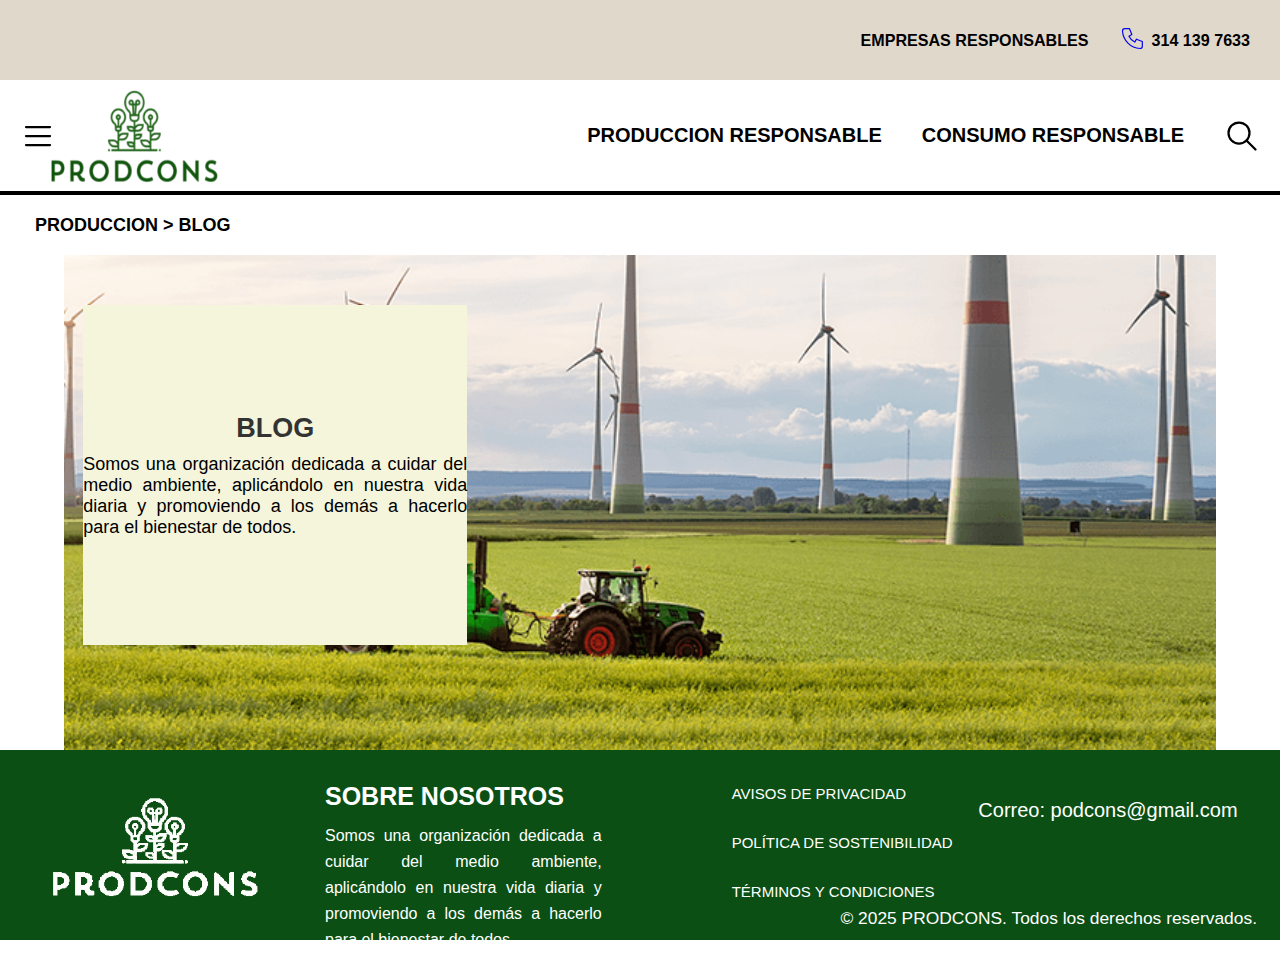
==== commit 07fcb072: "cambios" ====
--- a/index.html
+++ b/index.html
@@ -28,7 +28,7 @@
                     <span> 314 139 7633 </span>
                 </div>
 
-                <a class="navlink" href="#idiomas"><img class="españa" src="mundo.png">
+                <!--<a class="navlink" href="#idiomas"><img class="españa" src="mundo.png">-->
                     <!--<img  class="ingles" src="reino-unido (1).png"></a>-->
 
             </div>
@@ -121,33 +121,28 @@
 <footer class="footer">
     <div class="footer-container">
         <img class="prodcons2" src="prodcons_white.png" alt="Logo">
-    </div>
-    <div class="footer-center">
-        <h4>SOBRE NOSOTROS</h4>
-        <div class="footer1">
-            <p  class="pfooter">Somos una organización dedicada a cuidar del medio ambiente, aplicándolo en nuestra vida diaria y
-                promoviendo a los demás a hacerlo para el bienestar de todos.</p>
+        <div class="footer-center">
+            <h4>SOBRE NOSOTROS</h4>
+            <p class="footer1">Somos una organización dedicada a cuidar del medio ambiente, aplicándolo en nuestra vida diaria y promoviendo a los demás a hacerlo para el bienestar de todos.</p>
         </div>
-    </div>
-    <div class="footer2">
-        <ul class="ulfooter">
-            <!--af -> A el footer-->
-            <li class="lf"><a class="af" href="#">AVISOS DE PRIVACIDAD</a></li>
-            <li class="lf"><a class="af" href="#">POLÍTICA DE SOSTENIBILIDAD</a></li>
-            <li class="lf"><a class="af" href="#">TÉRMINOS Y CONDICIONES</a></li>
-        </ul>
-    </div>
-    <div class="footer3">
-        <p style="color: white;">Teléfono: 3141397633</p>
-        <p>Correo: podcons@gmail.com</p>
-
-    </div>
+        <div class="footer2">
+            <ul class="ulfooter">
+                <li class="lf"><a class="af" href="#">AVISOS DE PRIVACIDAD</a></li>
+                <li class="lf"><a class="af" href="#">POLÍTICA DE SOSTENIBILIDAD</a></li>
+                <li class="lf"><a class="af" href="#">TÉRMINOS Y CONDICIONES</a></li>
+            </ul>
+        </div>
+        <div class="footer3">
+            <!--<p>Teléfono: 3141397633</p>-->
+            <p class="cfooter">Correo: podcons@gmail.com</p>
+        </div>
     </div>
     <div class="footer-bottom">
         &copy; 2025 PRODCONS. Todos los derechos reservados.
     </div>
 </footer>
 
+
 <script src="code.js"></script>
 </body>
 
--- a/css/styles.css
+++ b/css/styles.css
@@ -18,7 +18,9 @@
 html{
     font-size: 62.5%;
     box-sizing: border-box;
-    flex-direction: column*;
+    flex-direction: column;
+    height: 100%;
+    margin: 0;
 }
 *, *:before, *:after {
     box-sizing: inherit;
@@ -28,6 +30,9 @@
     font-size: 16px; /* 1 rem = 10px */
     font-family: 'krub', sans-serif;
     flex-direction: column;
+    justify-content: space-between;
+    height: 100%;
+    margin: 0;
 }
 
 .tex1{
@@ -92,7 +97,9 @@
 .container{
     max-width: 120rem;/*tamaño maximo que podra tener el cuadrado*/
     margin: 0 auto;
-}
+    min-height: 100vh;
+}
+
 
 ul {
     list-style-type: none;
@@ -337,14 +344,9 @@
     color: white;
     padding: 10px 0;
     text-align: center;
-}
-
-.footer {
-    background: #0B4F14;
-    color: white;
-    padding: 10px 0;
     font-family: Arial, sans-serif;
     height: 190px;
+    margin-top: auto;
 }
 
 .footer-container {
@@ -354,27 +356,38 @@
     max-width: 2500px;
     margin: 0 auto;
     flex-wrap: wrap;
-    display:column;
     width: 100%;
+}
+
+.af{
+    max-width: 500px; /* Comprime el ancho del contenedor */
+    /*text-align: left; /* Alinea el texto a la izquierda */
+    padding: 0;
+    text-align: justify;
+    line-height: 15px;
+    color: white;
+    font-size: 20px;
 }
 
 .footer-center{
     max-width: 500px; /* Comprime el ancho del contenedor */
     /*text-align: left; /* Alinea el texto a la izquierda */
     padding: 0;
-    text-align: left 20px;
-    line-height: 33px;
+    text-align: left;
+    line-height: 18px;
+    padding-top: 10px;/*mover el texto para abajo*/
 }
 
 .footer1  {
-    font-size: 35px; /* Ajusta el tamaño de la fuente para hacer el texto más comprimido */
-    line-height: 25px; /* Ajusta la altura de las líneas para que el texto esté más compacto */
+    text-align: justify;
+    font-size: 16px; /* Ajusta el tamaño de la fuente para hacer el texto más comprimido */
+    line-height: 26px; /* Ajusta la altura de las líneas para que el texto esté más compacto */
 }
 .footer3, .footer-center, .footer2 {
     flex: 1;
     margin: 25px;
     min-width: 100px;
-    font-size: 26px;
+    font-size: 25px;
 }
 
 .prodcons2 {
@@ -394,35 +407,41 @@
     font-size: 0.9rem;
 }
 
-ul {
-    list-style: none;
-    padding: 0;
-}
+
 
 .ulfooter .lf .af {
-    color: rgb(192, 38, 38);
     text-decoration: none;
-    font-size: 1rem;
-}
+    font-size: 15px;
+    line-height: 1px;
+    padding-top: 8px;
+}
+
+.footer2{
+    line-height: 15px;
+    transform: translateX(80px);
+    font-size: 26px;
+}
+
+.footer3{
+    line-height: 20px;
+}
+
+.cfooter{
+    font-size: 20px;
+    padding-top: 15px;
+    text-align: left;
+}
+
 
 .footer-bottom {
     flex: 1;
     margin: 1px;
     min-width: -150px;
-    font-size: 15.5px;
+    font-size: 17.4px;
     text-align: right;
-    margin-top: -55px;
-    transform: translateX(-50px)
+    margin-top: -70px;
+    transform: translateX(-22px)
     
-}
-
-.footer2{
-    line-height: 29.1px;
-    transform: translateX(80px);
-}
-
-.footer3{
-    line-height: 20px;
 }
 
 /*Menu de registro*/
--- a/css/styles.css
+++ b/css/styles.css
@@ -18,7 +18,9 @@
 html{
     font-size: 62.5%;
     box-sizing: border-box;
-    flex-direction: column*;
+    flex-direction: column;
+    height: 100%;
+    margin: 0;
 }
 *, *:before, *:after {
     box-sizing: inherit;
@@ -28,6 +30,9 @@
     font-size: 16px; /* 1 rem = 10px */
     font-family: 'krub', sans-serif;
     flex-direction: column;
+    justify-content: space-between;
+    height: 100%;
+    margin: 0;
 }
 
 .tex1{
@@ -92,7 +97,9 @@
 .container{
     max-width: 120rem;/*tamaño maximo que podra tener el cuadrado*/
     margin: 0 auto;
-}
+    min-height: 100vh;
+}
+
 
 ul {
     list-style-type: none;
@@ -337,14 +344,9 @@
     color: white;
     padding: 10px 0;
     text-align: center;
-}
-
-.footer {
-    background: #0B4F14;
-    color: white;
-    padding: 10px 0;
     font-family: Arial, sans-serif;
     height: 190px;
+    margin-top: auto;
 }
 
 .footer-container {
@@ -354,27 +356,38 @@
     max-width: 2500px;
     margin: 0 auto;
     flex-wrap: wrap;
-    display:column;
     width: 100%;
+}
+
+.af{
+    max-width: 500px; /* Comprime el ancho del contenedor */
+    /*text-align: left; /* Alinea el texto a la izquierda */
+    padding: 0;
+    text-align: justify;
+    line-height: 15px;
+    color: white;
+    font-size: 20px;
 }
 
 .footer-center{
     max-width: 500px; /* Comprime el ancho del contenedor */
     /*text-align: left; /* Alinea el texto a la izquierda */
     padding: 0;
-    text-align: left 20px;
-    line-height: 33px;
+    text-align: left;
+    line-height: 18px;
+    padding-top: 10px;/*mover el texto para abajo*/
 }
 
 .footer1  {
-    font-size: 35px; /* Ajusta el tamaño de la fuente para hacer el texto más comprimido */
-    line-height: 25px; /* Ajusta la altura de las líneas para que el texto esté más compacto */
+    text-align: justify;
+    font-size: 16px; /* Ajusta el tamaño de la fuente para hacer el texto más comprimido */
+    line-height: 26px; /* Ajusta la altura de las líneas para que el texto esté más compacto */
 }
 .footer3, .footer-center, .footer2 {
     flex: 1;
     margin: 25px;
     min-width: 100px;
-    font-size: 26px;
+    font-size: 25px;
 }
 
 .prodcons2 {
@@ -394,35 +407,41 @@
     font-size: 0.9rem;
 }
 
-ul {
-    list-style: none;
-    padding: 0;
-}
+
 
 .ulfooter .lf .af {
-    color: rgb(192, 38, 38);
     text-decoration: none;
-    font-size: 1rem;
-}
+    font-size: 15px;
+    line-height: 1px;
+    padding-top: 8px;
+}
+
+.footer2{
+    line-height: 15px;
+    transform: translateX(80px);
+    font-size: 26px;
+}
+
+.footer3{
+    line-height: 20px;
+}
+
+.cfooter{
+    font-size: 20px;
+    padding-top: 15px;
+    text-align: left;
+}
+
 
 .footer-bottom {
     flex: 1;
     margin: 1px;
     min-width: -150px;
-    font-size: 15.5px;
+    font-size: 17.4px;
     text-align: right;
-    margin-top: -55px;
-    transform: translateX(-50px)
+    margin-top: -70px;
+    transform: translateX(-22px)
     
-}
-
-.footer2{
-    line-height: 29.1px;
-    transform: translateX(80px);
-}
-
-.footer3{
-    line-height: 20px;
 }
 
 /*Menu de registro*/
